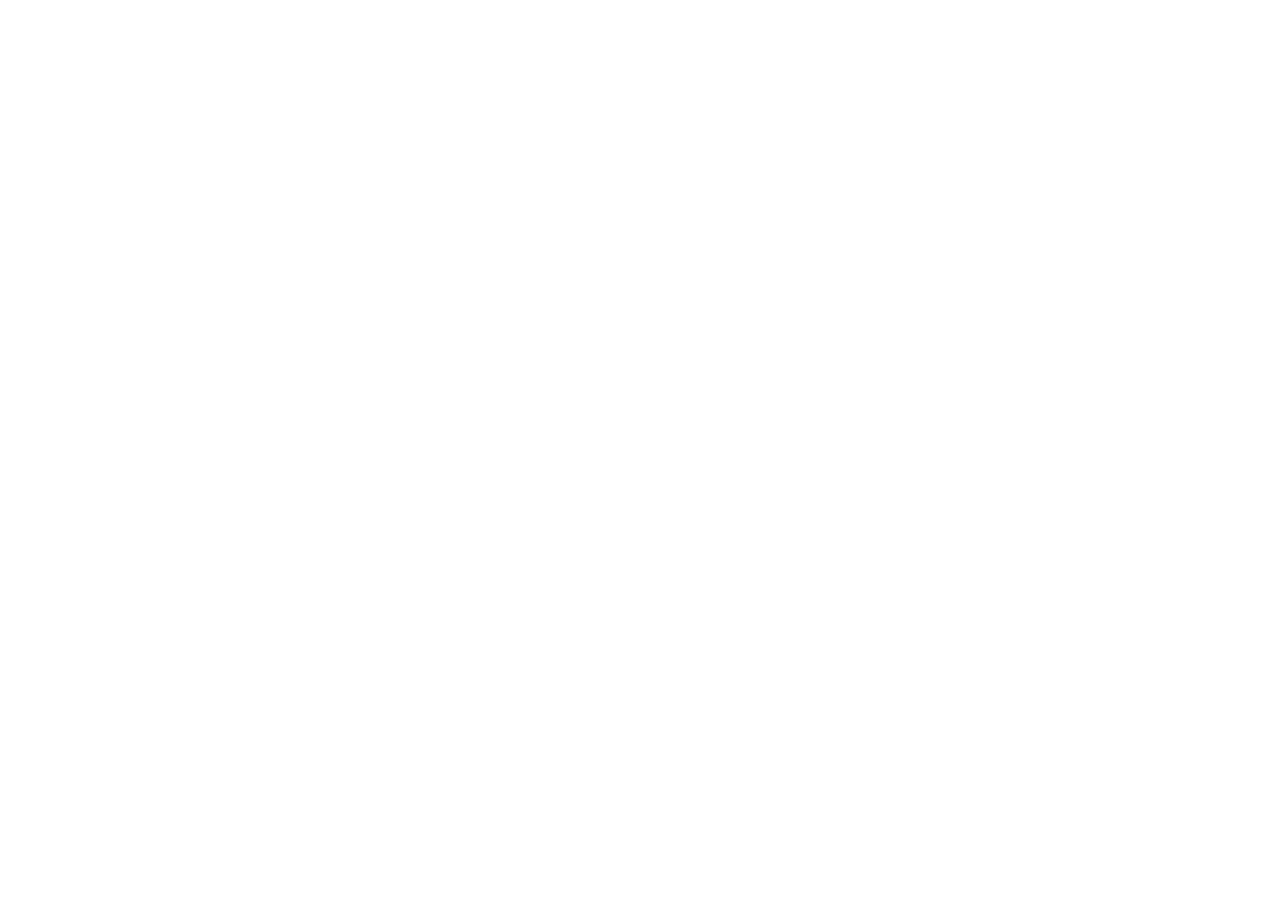
==== chisa/chisa.html @ 4e096f49 "役割分担" ====
<!DOCTYPE html>
<html lang="en">
<head>
    <meta charset="UTF-8">
    <meta http-equiv="X-UA-Compatible" content="IE=edge">
    <meta name="viewport" content="width=device-width, initial-scale=1.0">
    <title>米須用</title>
    <link rel="stylesheet" href="../assets/css/style.css">
</head>
<body>
    <!-- ヘッダー -->
    <header>
        <!-- ヘッダーleftハンバーガー -->
        <div class="header-left">
            <div class="Mc"></div>
        </div>
        <!-- ヘッダーright -->
        <div class="header-right">
            <div class="share-link"></div>
            <div class="translte"></div>
        </div>
    </header>
    <!-- メイン -->
    <main>

        <!-- トシヤさん kv,#NEWSここにくる -->

        <!-- #MOVIE -->
        <div class="movie">
            <!-- スライダー動画3つのみ -->
        </div>
        <!-- #OFFICIAL SNS -->
        <div class="sns">
            <!-- twitterとinstaとFBのリンクなど -->
        </div>

        <!-- basketball -->
        <div class="ball">
            <span></span>
        </div>
    </main>
    <!-- フッター -->
    <footer>
        <!-- フッターleft -->
        <div class="footer-left">
            <!-- プライバシーポリシーのリンク -->
        </div>
        <!-- フッターright -->
        <div class="footer-right"></div>
    </footer>

    <script src="https://code.jquery.com/jquery-3.6.3.min.js" integrity="sha256-pvPw+upLPUjgMXY0G+8O0xUf+/Im1MZjXxxgOcBQBXU=" crossorigin="anonymous"></script>
    <script src="./chisa.js"></script>
</body>
</html>
---- assets/css/style.css ----
/*# sourceMappingURL=style.css.map */
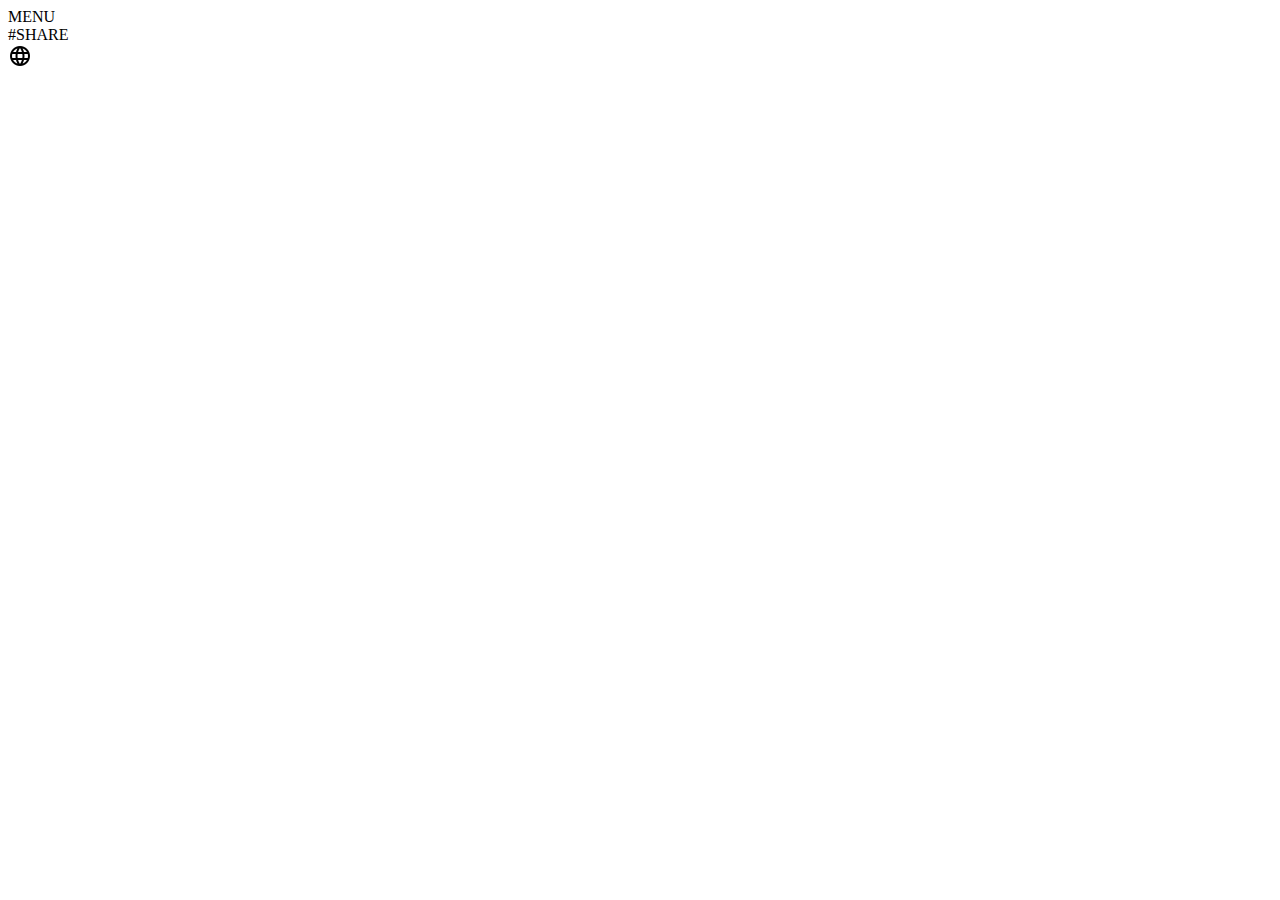
==== commit 1641aca1: "米須用更新1" ====
--- a/chisa/chisa.html
+++ b/chisa/chisa.html
@@ -12,12 +12,23 @@
     <header>
         <!-- ヘッダーleftハンバーガー -->
         <div class="header-left">
-            <div class="Mc"></div>
+            <div class="hamburger">
+                <span class="hamburger-toggle">
+                    <span></span>
+                    <span></span>
+                    <span></span>
+                </span>
+                <span class="hamburger-text">MENU</span>
+            </div>
         </div>
         <!-- ヘッダーright -->
         <div class="header-right">
-            <div class="share-link"></div>
-            <div class="translte"></div>
+            <div class="share-link">
+                <span id="share">#SHARE</span>
+            </div>
+            <div class="translate-link">
+                <img src="../assets/img/language-icon/1x/baseline_language_black_24dp.png" alt="" id="language-icon">
+            </div>
         </div>
     </header>
     <!-- メイン -->
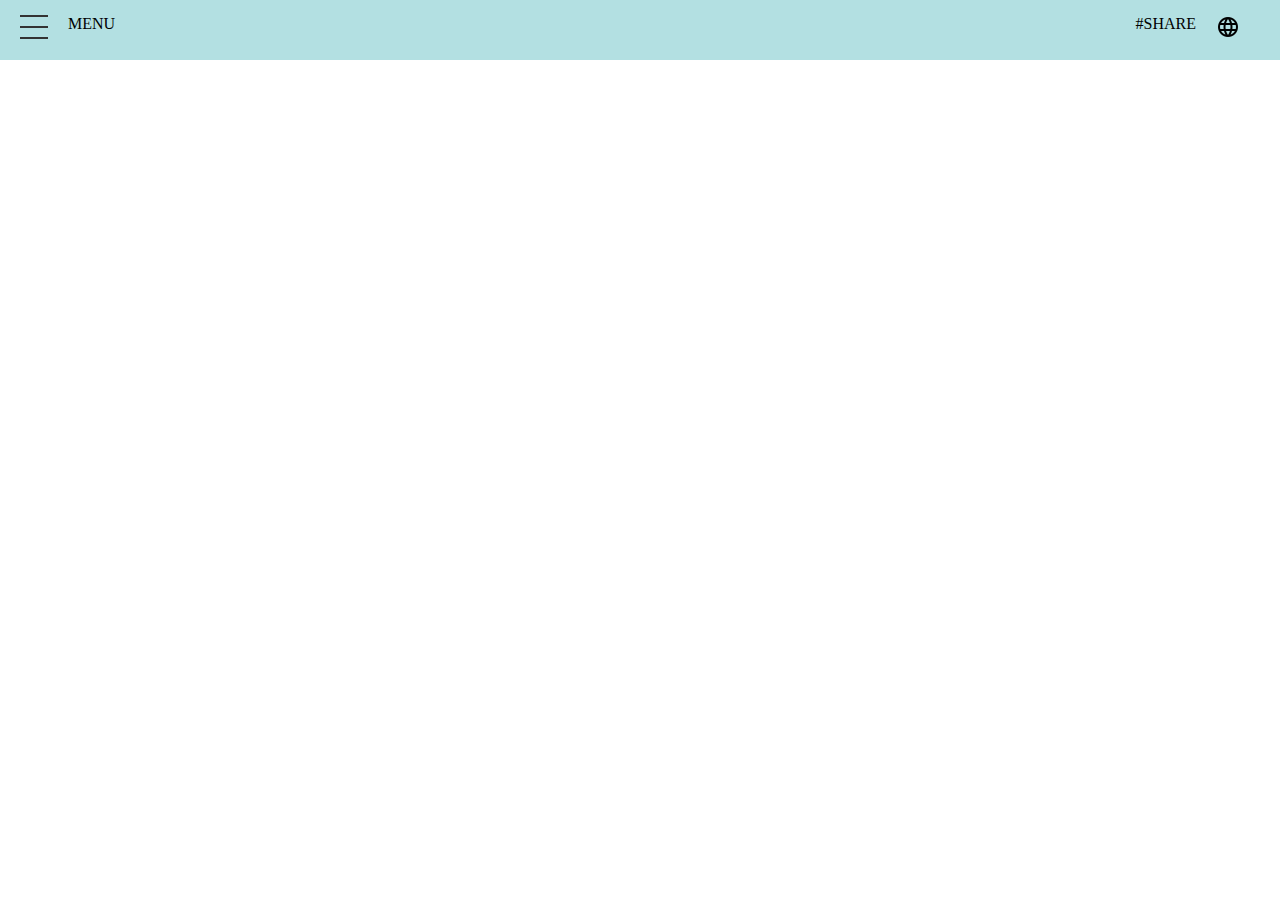
==== commit 817a3a0e: "header(リンクはまだ)" ====
--- a/chisa/chisa.html
+++ b/chisa/chisa.html
@@ -8,16 +8,31 @@
     <link rel="stylesheet" href="../assets/css/style.css">
 </head>
 <body>
-    <!-- ヘッダー -->
-    <header>
-        <!-- ヘッダーleftハンバーガー -->
+    <header id="header">
+        <!-- ヘッダー左 -->
         <div class="header-left">
             <div class="hamburger">
-                <span class="hamburger-toggle">
+                <!-- ハンバーガーbtn -->
+                <span class="nav-toggle">
                     <span></span>
                     <span></span>
                     <span></span>
                 </span>
+                <!-- ハンバーガーメニューリスト -->
+                <nav class="nav">
+                    <ul class="nav-menu">
+                        <li><a href="/"><img src="../assets/img/slamdunk_logo.png" alt="logo"></a></li>
+                        <li><a href="#">NEWS</a></li>
+                        <li><a href="#">ABOUT THE MOVIE</a></li>
+                        <li><a href="#">TICKET</a></li>
+                        <li><a href="#">THEATER</a></li>
+                        <li><a href="#">GALLERY</a></li>
+                        <li><a href="#">GOODS</a></li>
+                        <li><a href="#">SLAM DUNK POST</a></li>
+                        <li><a href="#">COURT SIDE</a></li>
+                        <li><a href="#">COMICS</a></li>
+                    </ul>
+                </nav>
                 <span class="hamburger-text">MENU</span>
             </div>
         </div>
@@ -27,7 +42,7 @@
                 <span id="share">#SHARE</span>
             </div>
             <div class="translate-link">
-                <img src="../assets/img/language-icon/1x/baseline_language_black_24dp.png" alt="" id="language-icon">
+                <img src="../assets/img/language-icon/1x/baseline_language_black_24dp.png" alt="言語変換" id="language-icon">
             </div>
         </div>
     </header>
@@ -61,6 +76,6 @@
     </footer>
 
     <script src="https://code.jquery.com/jquery-3.6.3.min.js" integrity="sha256-pvPw+upLPUjgMXY0G+8O0xUf+/Im1MZjXxxgOcBQBXU=" crossorigin="anonymous"></script>
-    <script src="./chisa.js"></script>
+    <script src="../chisa/chisa.js"></script>
 </body>
 </html>--- a/assets/css/style.css
+++ b/assets/css/style.css
@@ -1 +1,106 @@
-/*# sourceMappingURL=style.css.map */+* {
+  padding: 0;
+  margin: 0;
+}
+
+#header {
+  width: 100vw;
+  height: 60px;
+  background-color: #b3e0e2;
+  display: flex;
+  justify-content: space-between;
+}
+
+.hamburger {
+  display: flex;
+  margin: 15px 20px;
+}
+.hamburger .nav-toggle {
+  margin-right: 20px;
+}
+
+.header-right {
+  display: flex;
+  margin: 15px 40px;
+}
+.header-right .translate-link {
+  margin-left: 20px;
+}
+
+.nav-toggle {
+  display: block;
+  position: relative;
+  width: 1.75rem;
+  height: 1.5rem;
+}
+
+.nav-toggle span {
+  display: block;
+  width: 100%;
+  height: 2px;
+  background-color: #333;
+  position: absolute;
+  transition: transform 0.5s, opacity 0.5s;
+}
+.nav-toggle span:nth-child(1) {
+  top: 0;
+}
+.nav-toggle span:nth-child(2) {
+  top: 0;
+  bottom: 0;
+  margin: auto;
+}
+.nav-toggle span:nth-child(3) {
+  bottom: 0;
+}
+
+.nav-toggle.show span:nth-child(1) {
+  transform: translateY(10px) rotate(-45deg);
+}
+.nav-toggle.show span:nth-child(2) {
+  opacity: 0;
+}
+.nav-toggle.show span:nth-child(3) {
+  transform: translateY(-12px) rotate(45deg);
+}
+
+.nav {
+  position: fixed;
+  top: 3rem;
+  left: 0;
+  right: 0;
+  bottom: 0;
+  padding: 1rem;
+  opacity: 0;
+  visibility: hidden;
+  transition: opacity 0.5s, visibility 0.5s;
+}
+.nav .show {
+  opacity: 1;
+  visibility: visible;
+}
+
+.u-txt-ttl2 {
+  font-size: 50px;
+  text-align: center;
+}
+
+.list-item {
+  width: 33.3333333333%;
+}
+
+.item-inner {
+  border: solid 1px black;
+}
+.item-inner img {
+  width: 100%;
+  border: solid 1px black;
+}
+
+.news-list {
+  display: flex;
+}
+
+.kv {
+  text-align: center;
+}/*# sourceMappingURL=style.css.map */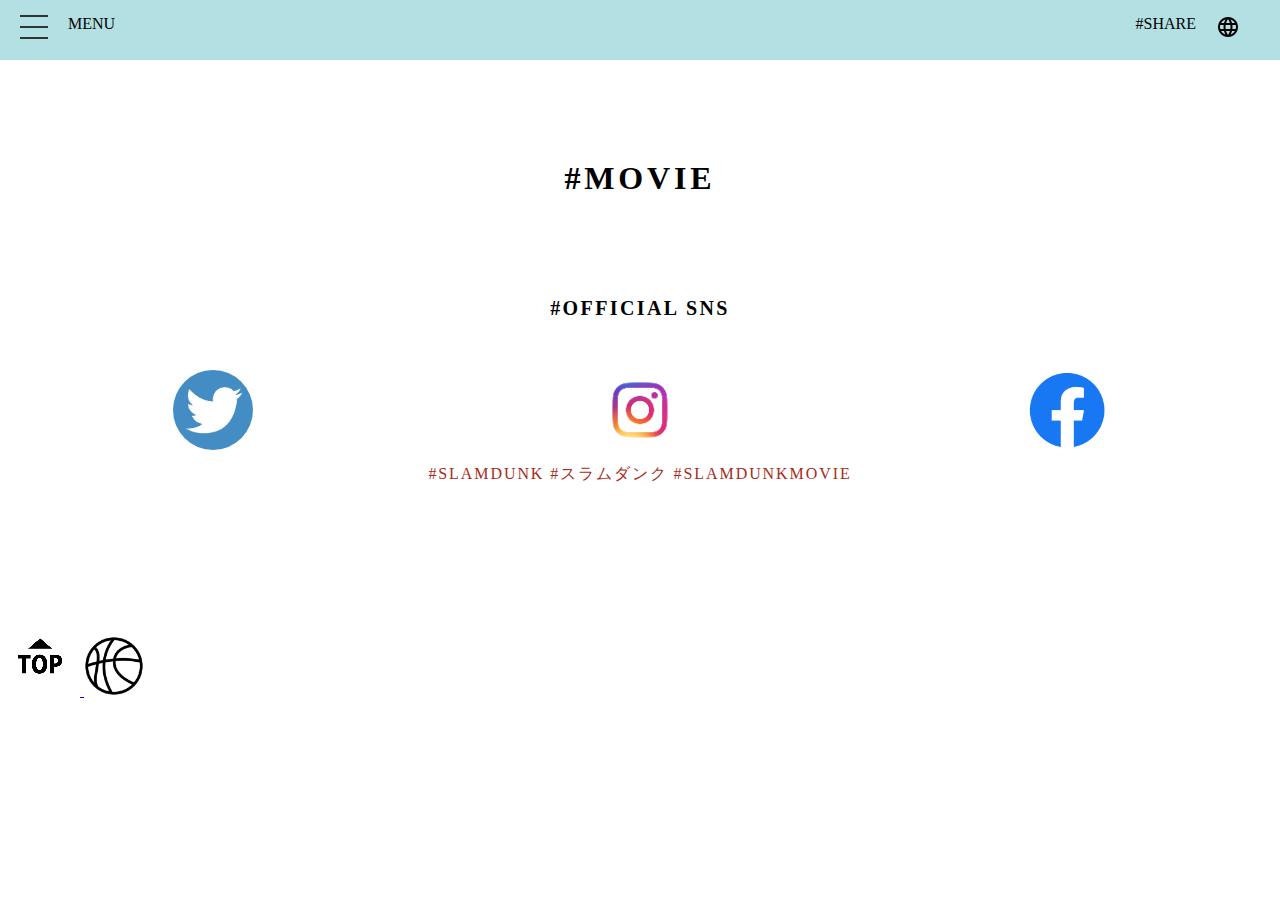
==== commit 0af63277: "大枠" ====
--- a/chisa/chisa.html
+++ b/chisa/chisa.html
@@ -53,16 +53,47 @@
 
         <!-- #MOVIE -->
         <div class="movie">
+            <h1 class="section-title">#MOVIE</h1>
             <!-- スライダー動画3つのみ -->
         </div>
         <!-- #OFFICIAL SNS -->
         <div class="sns">
+            <h2 class="sns-title">#OFFICIAL SNS</h2>
             <!-- twitterとinstaとFBのリンクなど -->
+            <ul class="sns-list">
+                <li class="list-item">
+                    <a href="https://twitter.com/intent/follow?screen_name=movie_slamdunk">
+                        <img src="../assets/img/twitter_logo.png" alt="twitter_logo">
+                    </a>
+                </li>
+                <li class="list-item">
+                    <a href="https://www.instagram.com/slamdunk_movie/">
+                        <img src="../assets/img/instagram_logo.png" alt="instagram_logo">
+                    </a>
+                </li>
+                <li class="list-item">
+                    <a href="https://www.facebook.com/movie.slamdunk/">
+                        <img src="../assets/img/facebook_logo.png" alt="facebook_logo">
+                    </a>
+                </li>
+            </ul>
+            <div class="hashtag">
+                <p>#SLAMDUNK #スラムダンク #SLAMDUNKMOVIE</p>
+            </div>
         </div>
 
         <!-- basketball -->
         <div class="ball">
-            <span></span>
+            <p class="pagetop">
+                <a href="#top" class="pagetop-btn">
+                    <span class="btn-ttl">
+                        <img src="../assets/img/top_text.png" alt="topへ">
+                    </span>
+                    <span class="btn-img">
+                        <img src="../assets/img/top_basketball.png" alt="ball">
+                    </span>
+                </a>
+            </p>
         </div>
     </main>
     <!-- フッター -->
--- a/assets/css/style.css
+++ b/assets/css/style.css
@@ -1,6 +1,10 @@
 * {
   padding: 0;
   margin: 0;
+}
+
+body {
+  font-family: serif;
 }
 
 #header {
@@ -80,6 +84,102 @@
   visibility: visible;
 }
 
+.movie .section-title {
+  margin-top: 100px;
+  margin-bottom: 50px;
+  text-align: center;
+  letter-spacing: 0.12em;
+}
+
+.sns-title {
+  margin-top: 100px;
+  margin-bottom: 50px;
+  text-align: center;
+  letter-spacing: 0.12em;
+  font-size: 20px;
+}
+.sns-list {
+  text-align: center;
+  display: flex;
+  list-style: none;
+}
+
+.list-item img {
+  border-radius: 50%;
+}
+
+.hashtag p {
+  text-align: center;
+  letter-spacing: 0.12em;
+  color: #A72B1B;
+  margin-top: 10px;
+}
+
+.ball .pagetop {
+  display: block;
+}
+.ball .pagetop-btn {
+  position: absolute;
+  bottom: 200px;
+}
+@keyframes ballBound {
+  0% {
+    top: 0;
+    -webkit-transform: rotateZ(0deg);
+    transform: rotateZ(0deg);
+  }
+  12.5% {
+    top: 42px;
+    -webkit-transform: scale(1.04, 0.96) rotateZ(45deg);
+    transform: scale(1.04, 0.96) rotateZ(45deg);
+  }
+  25% {
+    top: 0;
+  }
+  37.5% {
+    top: 42px;
+    -webkit-transform: scale(1.04, 0.96) rotateZ(135deg);
+    transform: scale(1.04, 0.96) rotateZ(135deg);
+  }
+  50% {
+    top: 0;
+  }
+  62.5% {
+    top: 42px;
+    -webkit-transform: scale(1.04, 0.96) rotateZ(225deg);
+    transform: scale(1.04, 0.96) rotateZ(225deg);
+  }
+  75% {
+    top: 0;
+  }
+  87.5% {
+    top: 42px;
+    -webkit-transform: scale(1.04, 0.96) rotateZ(315deg);
+    transform: scale(1.04, 0.96) rotateZ(315deg);
+  }
+  100% {
+    top: 0;
+    -webkit-transform: rotateZ(360deg);
+    transform: rotateZ(360deg);
+  }
+}
+.footer {
+  display: flex;
+  justify-content: space-between;
+  margin: 100px 20px 50px 20px;
+}
+.footer-left a {
+  color: #A72B1B;
+}
+.footer-right span {
+  font-size: 10px;
+  letter-spacing: 0.1rem;
+}
+.footer-right #first {
+  display: block;
+  text-align: right;
+}
+
 .u-txt-ttl2 {
   font-size: 50px;
   text-align: center;
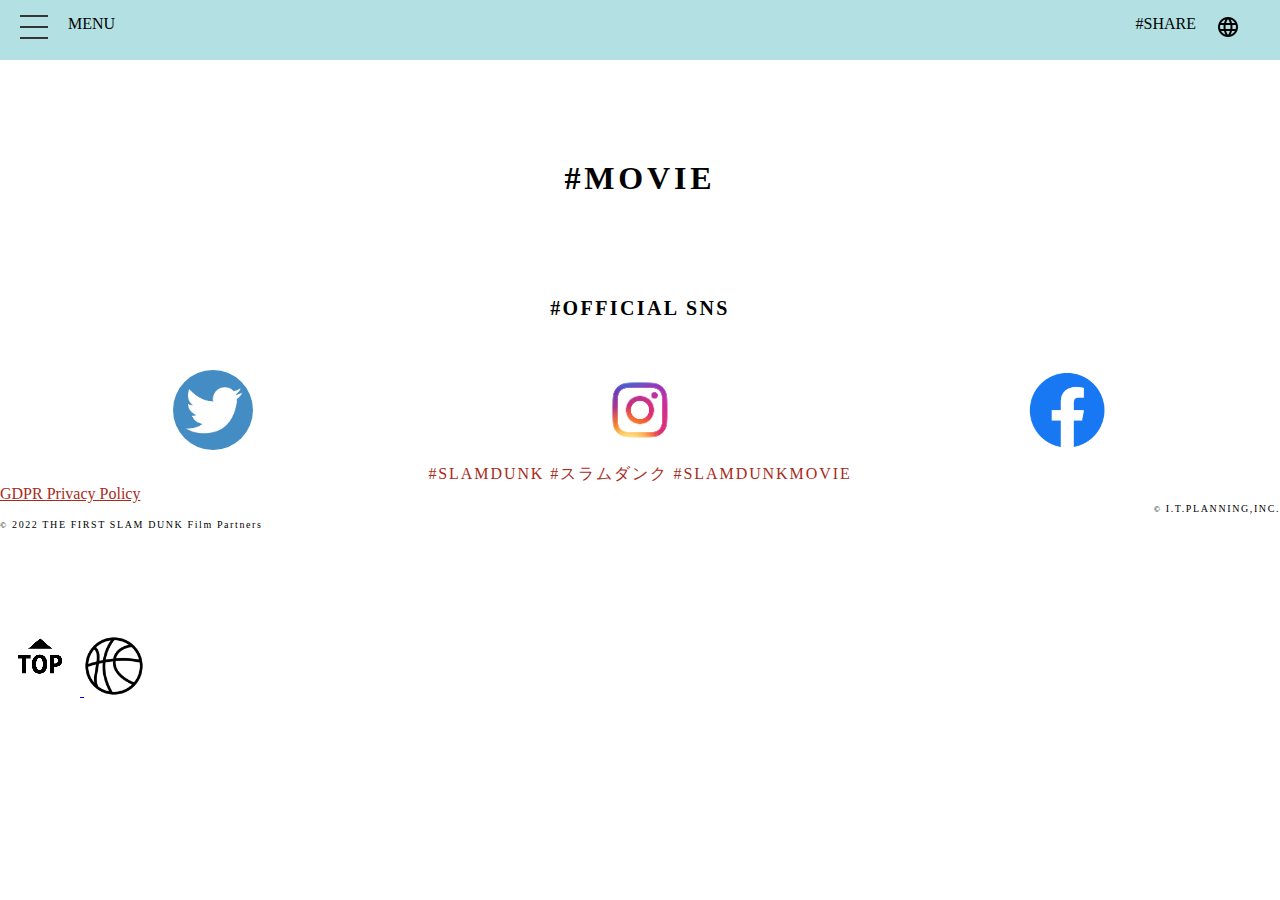
==== commit 22ce1553: "13日コミット" ====
--- a/chisa/chisa.html
+++ b/chisa/chisa.html
@@ -101,9 +101,14 @@
         <!-- フッターleft -->
         <div class="footer-left">
             <!-- プライバシーポリシーのリンク -->
+            <a href="">GDPR Privacy Policy</a>
         </div>
         <!-- フッターright -->
-        <div class="footer-right"></div>
+        <div class="footer-right">
+            <span id="first"><small>&copy;</small> I.T.PLANNING,INC.</span>
+            <!-- <br> -->
+            <span><small>&copy;</small> 2022 THE FIRST SLAM DUNK Film Partners</span>
+        </div>
     </footer>
 
     <script src="https://code.jquery.com/jquery-3.6.3.min.js" integrity="sha256-pvPw+upLPUjgMXY0G+8O0xUf+/Im1MZjXxxgOcBQBXU=" crossorigin="anonymous"></script>
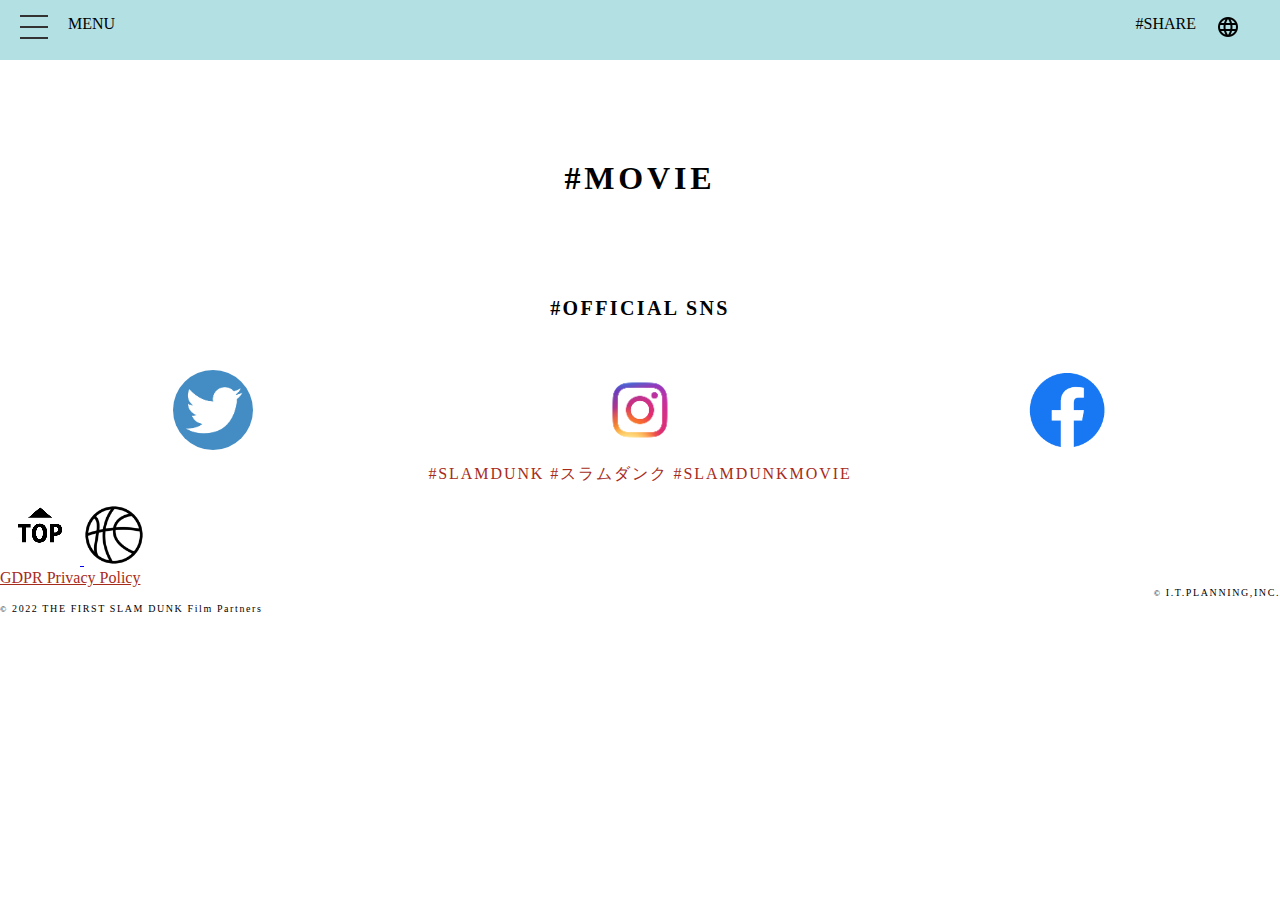
==== commit 8f16a685: "13日コミット2" ====
--- a/chisa/chisa.html
+++ b/chisa/chisa.html
@@ -21,7 +21,7 @@
                 <!-- ハンバーガーメニューリスト -->
                 <nav class="nav">
                     <ul class="nav-menu">
-                        <li><a href="/"><img src="../assets/img/slamdunk_logo.png" alt="logo"></a></li>
+                        <li><a href="/"><img src="../assets/img/language-icon/2x/baseline_language_black_24dp.png" alt="logo"></a></li>
                         <li><a href="#">NEWS</a></li>
                         <li><a href="#">ABOUT THE MOVIE</a></li>
                         <li><a href="#">TICKET</a></li>
--- a/assets/css/style.css
+++ b/assets/css/style.css
@@ -119,9 +119,9 @@
   display: block;
 }
 .ball .pagetop-btn {
-  position: absolute;
   bottom: 200px;
 }
+
 @keyframes ballBound {
   0% {
     top: 0;
@@ -180,6 +180,12 @@
   text-align: right;
 }
 
+.m-list-news .section-title {
+  margin-top: 100px;
+  margin-bottom: 50px;
+  text-align: center;
+}
+
 .u-txt-ttl2 {
   font-size: 50px;
   text-align: center;
@@ -199,6 +205,7 @@
 
 .news-list {
   display: flex;
+  list-style: none;
 }
 
 .kv {
